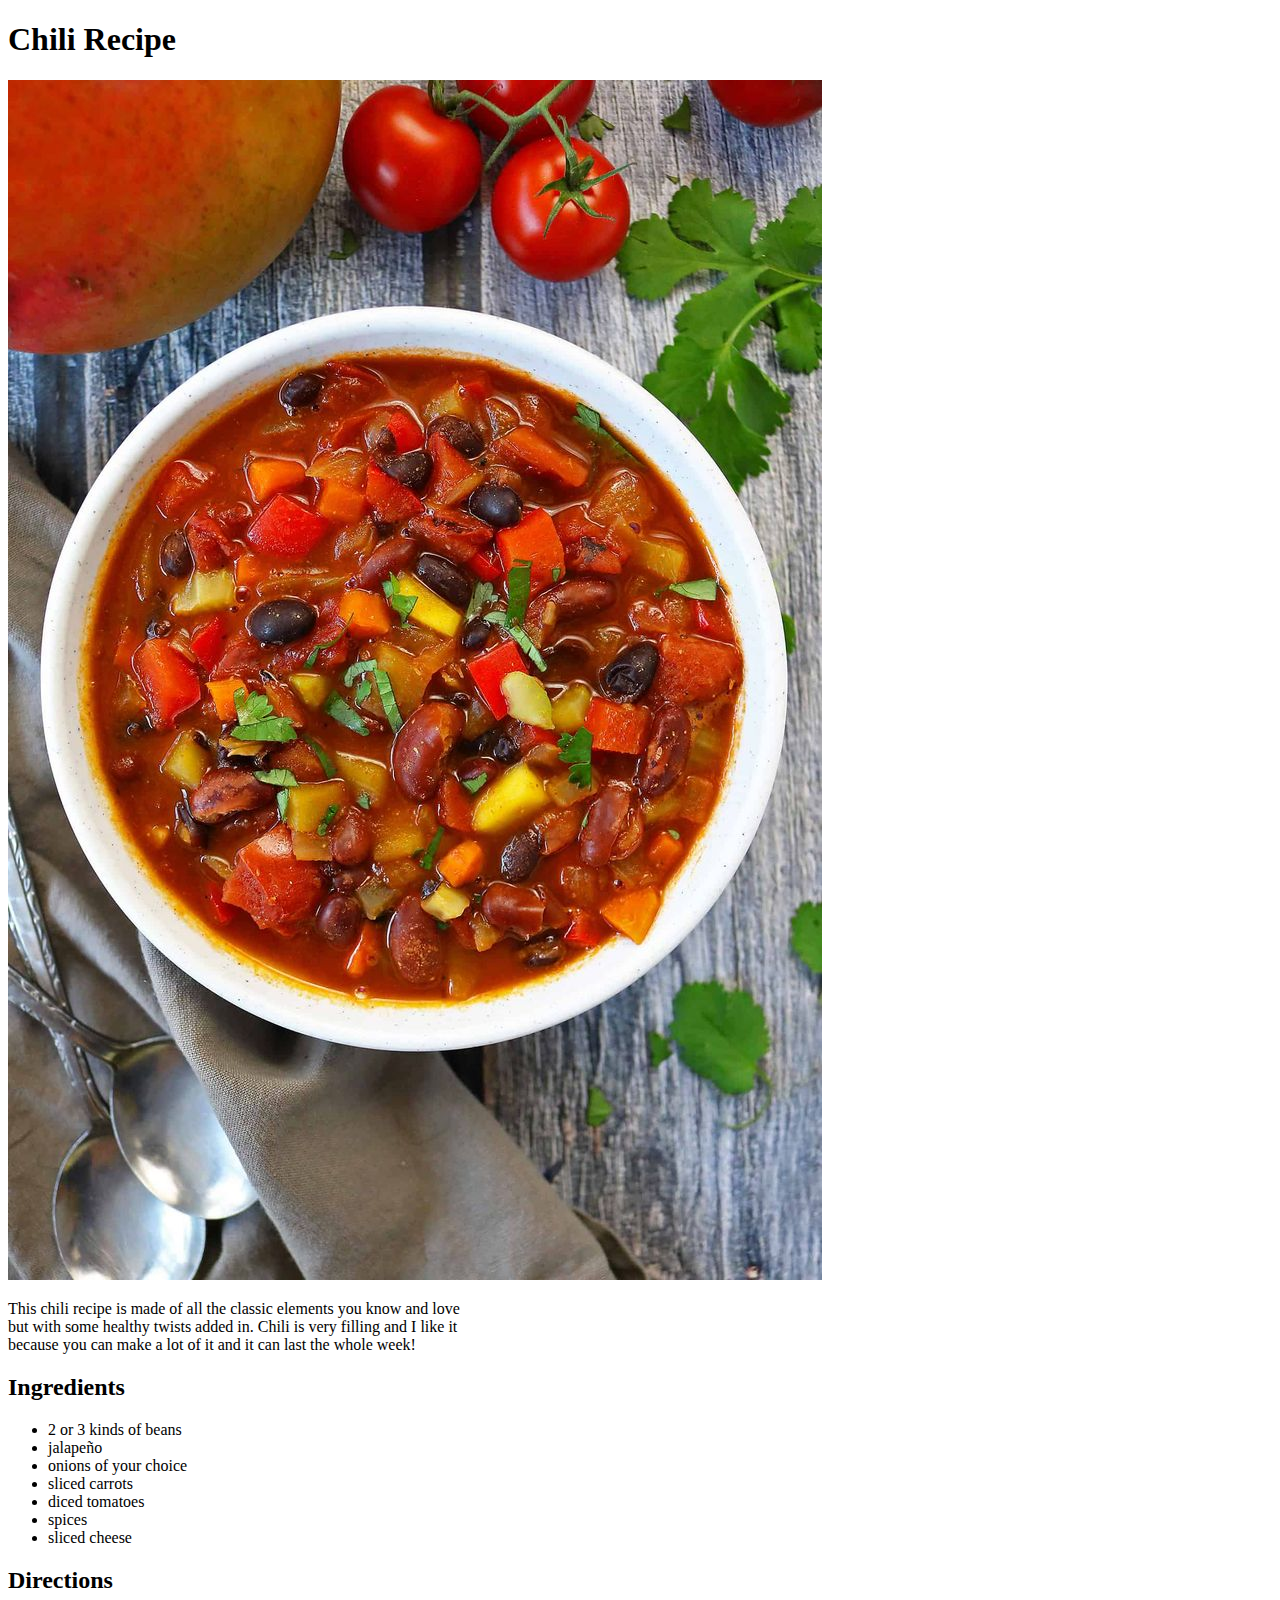
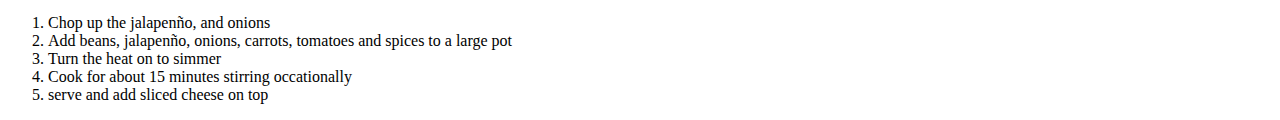
==== recipies/chili.html @ ba9698be "Added chili and sourdough pictures, and edited sourdough and chili pages" ====
<!DOCTYPE html>
<html>
    <head>
        <meta charset="UTF-8">
        <title>Chili Recipe</title>

    </head>
    <body>
        <h1>Chili Recipe</h1>
        <img src="../img/Chili.jpg">
        <p>This chili recipe is made of all the classic elements you know and love <br>
        but with some healthy twists added in. Chili is very filling and I like it <br>
        because you can make a lot of it and it can last the whole week!</p>
        <h2>Ingredients</h2>
        <ul>
            <li>2 or 3 kinds of beans</li>
            <li>jalape&ntilde;o</li>
            <li>onions of your choice</li>
            <li>sliced carrots</li>
            <li>diced tomatoes</li>
            <li>spices</li>
            <li>sliced cheese</li>
        </ul>
        <h2>Directions</h2>
        <ol>
            <li>Chop up the jalapen&ntilde;o, and onions</li>
            <li>Add beans, jalapen&ntilde;o, onions, carrots, tomatoes and spices to a large pot</li>
            <li>Turn the heat on to simmer</li>
            <li>Cook for about 15 minutes stirring occationally</li>
            <li>serve and add sliced cheese on top</li>
        </ol>
    </body>
</html>
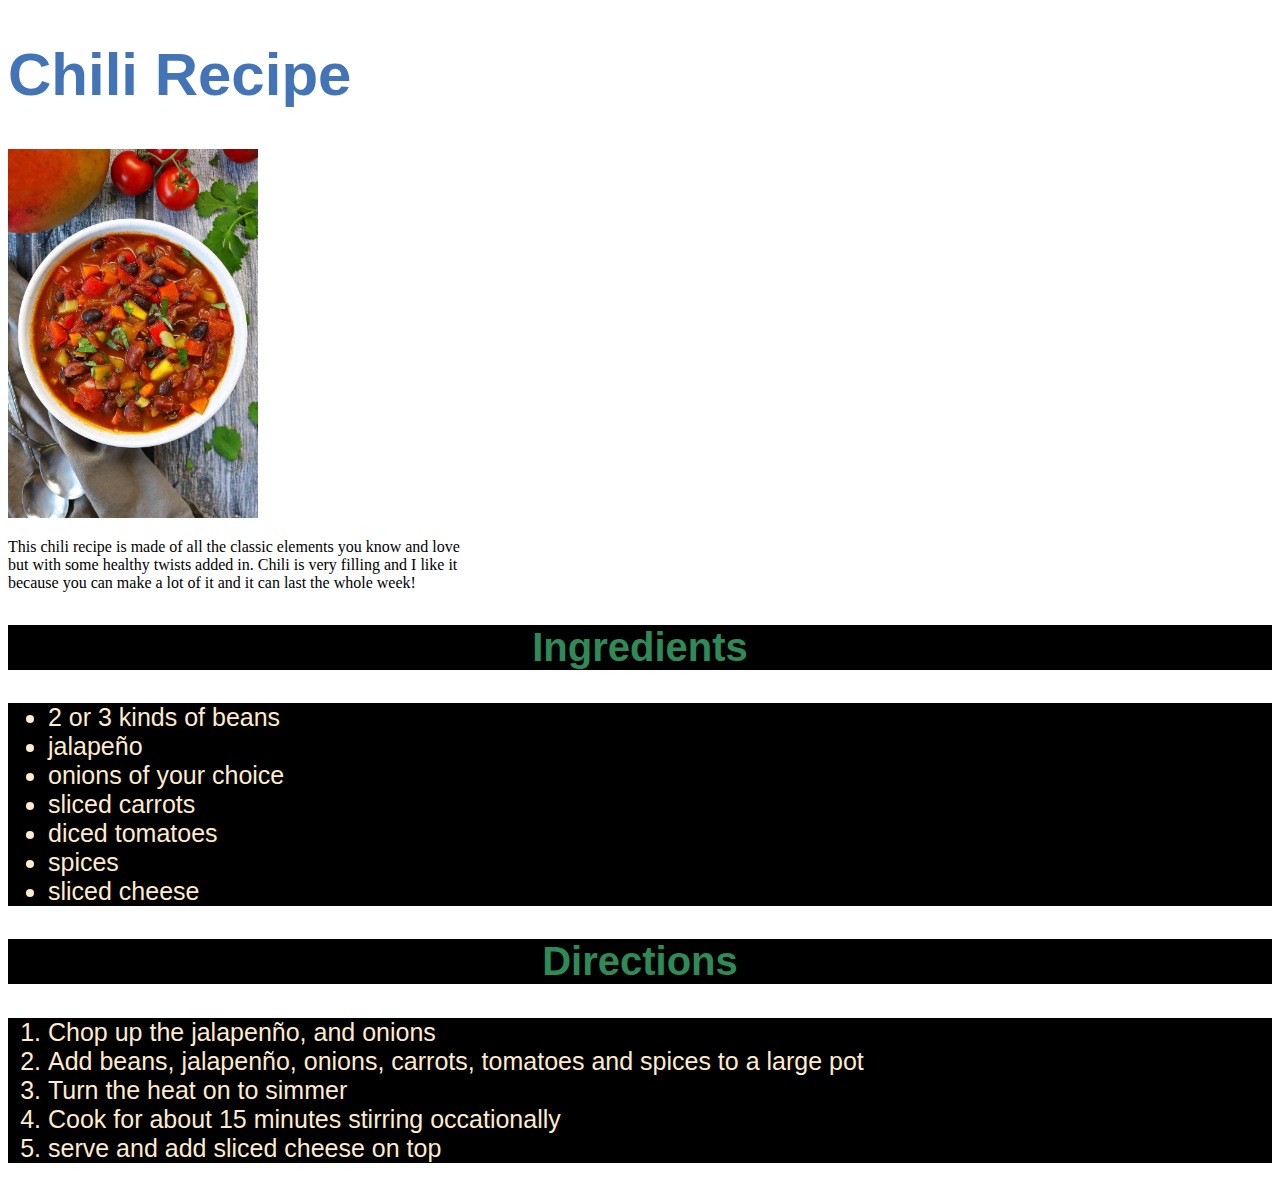
==== commit 13a705d0: "Created .css and added css to all pages" ====
--- a/recipies/chili.html
+++ b/recipies/chili.html
@@ -3,16 +3,17 @@
     <head>
         <meta charset="UTF-8">
         <title>Chili Recipe</title>
+        <link rel="stylesheet" href="../styles.css">
 
     </head>
     <body>
-        <h1>Chili Recipe</h1>
-        <img src="../img/Chili.jpg">
+        <h1 class= "h1 chili" >Chili Recipe</h1>
+        <img class= "img" src="../img/Chili.jpg" alt="picture of chili" >
         <p>This chili recipe is made of all the classic elements you know and love <br>
         but with some healthy twists added in. Chili is very filling and I like it <br>
         because you can make a lot of it and it can last the whole week!</p>
-        <h2>Ingredients</h2>
-        <ul>
+        <h2 class="h2" >Ingredients</h2>
+        <ul class= "list" >
             <li>2 or 3 kinds of beans</li>
             <li>jalape&ntilde;o</li>
             <li>onions of your choice</li>
@@ -21,8 +22,8 @@
             <li>spices</li>
             <li>sliced cheese</li>
         </ul>
-        <h2>Directions</h2>
-        <ol>
+        <h2 class="h2" >Directions</h2>
+        <ol class= "list" >
             <li>Chop up the jalapen&ntilde;o, and onions</li>
             <li>Add beans, jalapen&ntilde;o, onions, carrots, tomatoes and spices to a large pot</li>
             <li>Turn the heat on to simmer</li>
--- a/styles.css
+++ b/styles.css
@@ -0,0 +1,25 @@
+.h1 {
+    font-size: 60px;
+    font-family: Impact, Haettenschweiler, 'Arial Narrow Bold', sans-serif;
+    color: rgb(66, 116, 182);
+}
+.h2 {
+    font-size: 40px;
+    font-family:'Trebuchet MS', 'Lucida Sans Unicode', 'Lucida Grande', 'Lucida Sans', Arial, sans-serif;
+    color: seagreen;
+    text-align: center;
+    background-color: black;
+}
+.list { 
+    font-size: 25px;
+    font-family: 'Trebuchet MS', 'Lucida Sans Unicode', 'Lucida Grande', 'Lucida Sans', Arial, sans-serif;
+    color: blanchedalmond;
+    background-color: black;
+
+}
+.img {
+    height: auto;
+    width: 250px;
+    background-color: black;
+    text-align: center;
+}